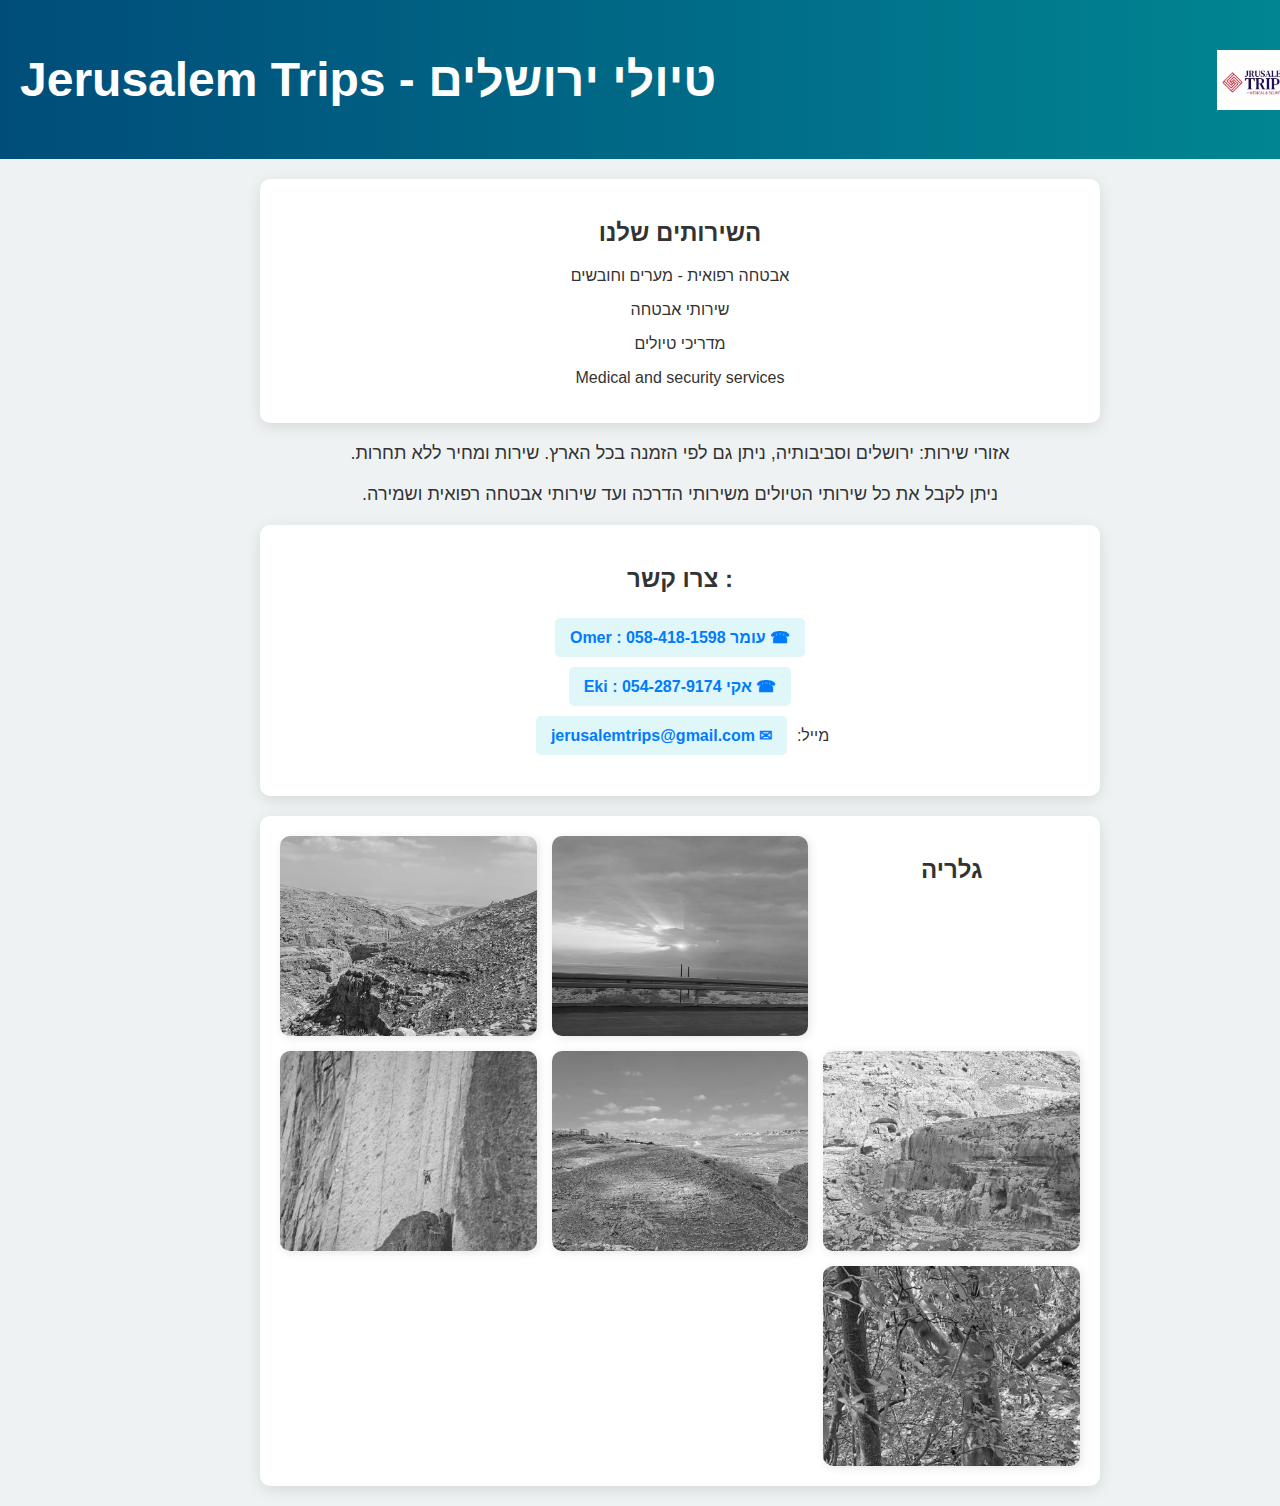
==== index.html @ b8fda29d "added mail and :" ====
<!DOCTYPE html>
<html lang="he" dir="rtl">
<head>
    <meta charset="UTF-8">
    <meta name="viewport" content="width=device-width, initial-scale=1.0">
    <link rel="icon" href="images/favicon.ico" type="image/x-icon">
    <link rel="stylesheet" href="./style.css">
    <title>טיולי ירושלים</title>
    <style>
        body {
            font-family: 'Arial', sans-serif;
            margin: 0;
            padding: 0;
            background-color: #eef2f3;
            text-align: center;
            color: #333;
        }
        header {
            background: linear-gradient(90deg, #004d7a, #008793);
            color: white;
            padding: 20px;
            position: sticky;
            top: 0;
            width: 100%;
            z-index: 1000;
        }
        #header-wrap {
            display: flex;
            justify-content: space-between;
            align-items: center;
        }
        #logo {
            height: 60px;
        }
        .services, .contacts, .gallery {
            padding: 20px;
            background: white;
            margin: 20px auto;
            border-radius: 10px;
            box-shadow: 0px 4px 15px rgba(0, 0, 0, 0.1);
            max-width: 800px;
        }
        .gallery {
            display: grid;
            grid-template-columns: repeat(auto-fit, minmax(200px, 1fr));
            gap: 15px;
        }
        .gallery img {
            width: 100%;
            border-radius: 10px;
            transition: transform 0.3s ease-in-out;
            box-shadow: 2px 2px 10px rgba(0, 0, 0, 0.1);
        }
        .gallery img:hover {
            transform: scale(1.05);
        }
        a {
            color: #008793;
            text-decoration: none;
            font-weight: bold;
            display: inline-block;
            padding: 10px 15px;
            border-radius: 5px;
            background: #e0f7fa;
            margin: 5px;
            transition: background 0.3s;
        }
        a:hover {
            background: #b2ebf2;
        }
    </style>
</head>
<body>
    <header>
        <div id="header-wrap">
            <h1>טיולי ירושלים - Jerusalem Trips</h1>
            <img src="images/logo.jpg" alt="Company Logo" id="logo">
        </div>
    </header>

    <section class="services">
        <h2> השירותים שלנו</h2>
        <p>אבטחה רפואית - מערים וחובשים</p>
        <p>שירותי אבטחה</p>
        <p>מדריכי טיולים</p>
        <p>Medical and security services</p>
    </section>
    
    <p class="description">אזורי שירות: ירושלים וסביבותיה, ניתן גם לפי הזמנה בכל הארץ. שירות ומחיר ללא תחרות.</p>
    <p class="description">ניתן לקבל את כל שירותי הטיולים משירותי הדרכה ועד שירותי אבטחה רפואית ושמירה.</p>
    
    <section class="contacts">
        <h2> : צרו קשר</h2>
        <ul>
            <li><a href="tel:0584181598">☎ עומר Omer : 058-418-1598</a></li>
            <li><a href="tel:0542879174">☎ אקי Eki : 054-287-9174</a></li>
            <li>מייל: <a href="mailto:jerusalemtrips@gmail.com"> ✉  jerusalemtrips@gmail.com</a></li>
        </ul>
    </section>
    
    <section class="gallery">
        <h2>גלריה</h2>
        <img src="./images/1.jpg" alt="תמונה 1">
        <img src="./images/2.jpg" alt="תמונה 2">
        <img src="./images/3.jpg" alt="תמונה 3">
        <img src="./images/4.jpg" alt="תמונה 4">
        <img src="./images/5.jpg" alt="תמונה 5">
        <img src="./images/6.jpg" alt="תמונה 6">
    </section>
</body>
</html>
---- style.css ----
body {
    font-family: Arial, sans-serif;
    text-align: center;
    background-color: #f4f4f4;
    margin: 0;
    padding: 0;
}

header {
    background-color: #333;
    color: white;
    padding: 20px;
    font-size: 24px;
}

#header-wrap {
    display: flex;
    justify-content: center;  /* centers the whole group horizontally */
    align-items: center;      /* aligns items vertically */
    gap: 30px;                /* space between logo and title */
    flex-direction: row-reverse; /* since you're using RTL, keeps logo on right */
}

#logo {
    height: 100px;
    width: auto;
}


.services h3 {
    color: #444;
    margin: 10px 0;
}

.description {
    font-size: 18px;
    margin: 20px;
}

.contacts {
    margin: 20px;
}
.contacts ul {
    list-style-type: none;
    padding: 0;
}
.contacts a {
    text-decoration: none;
    color: #007bff;
    font-weight: bold;
}
.contacts a:hover {
    text-decoration: underline;
}

.gallery {
    display: grid;
    grid-template-columns: repeat(2, 1fr); /* 2 images per row */
    gap: 15px;
    padding: 20px;
    justify-items: center;
}

.gallery img {
    width: 100%;
    max-width: 300px; /* Ensure uniform size for all images */
    height: 200px;
    object-fit: cover;
    border-radius: 10px;
    transition: transform 0.3s ease-in-out, filter 0.5s ease-in-out;
    filter: grayscale(100%);
}

.gallery img:nth-child(5),
.gallery img:nth-child(6) {
    max-width: 300px; /* Force consistency for images 5 and 6 */
    height: 200px;
}

.gallery img:hover {
    transform: scale(1.15);
    filter: grayscale(0%);
    box-shadow: 0px 4px 10px rgba(0, 0, 0, 0.3);
}
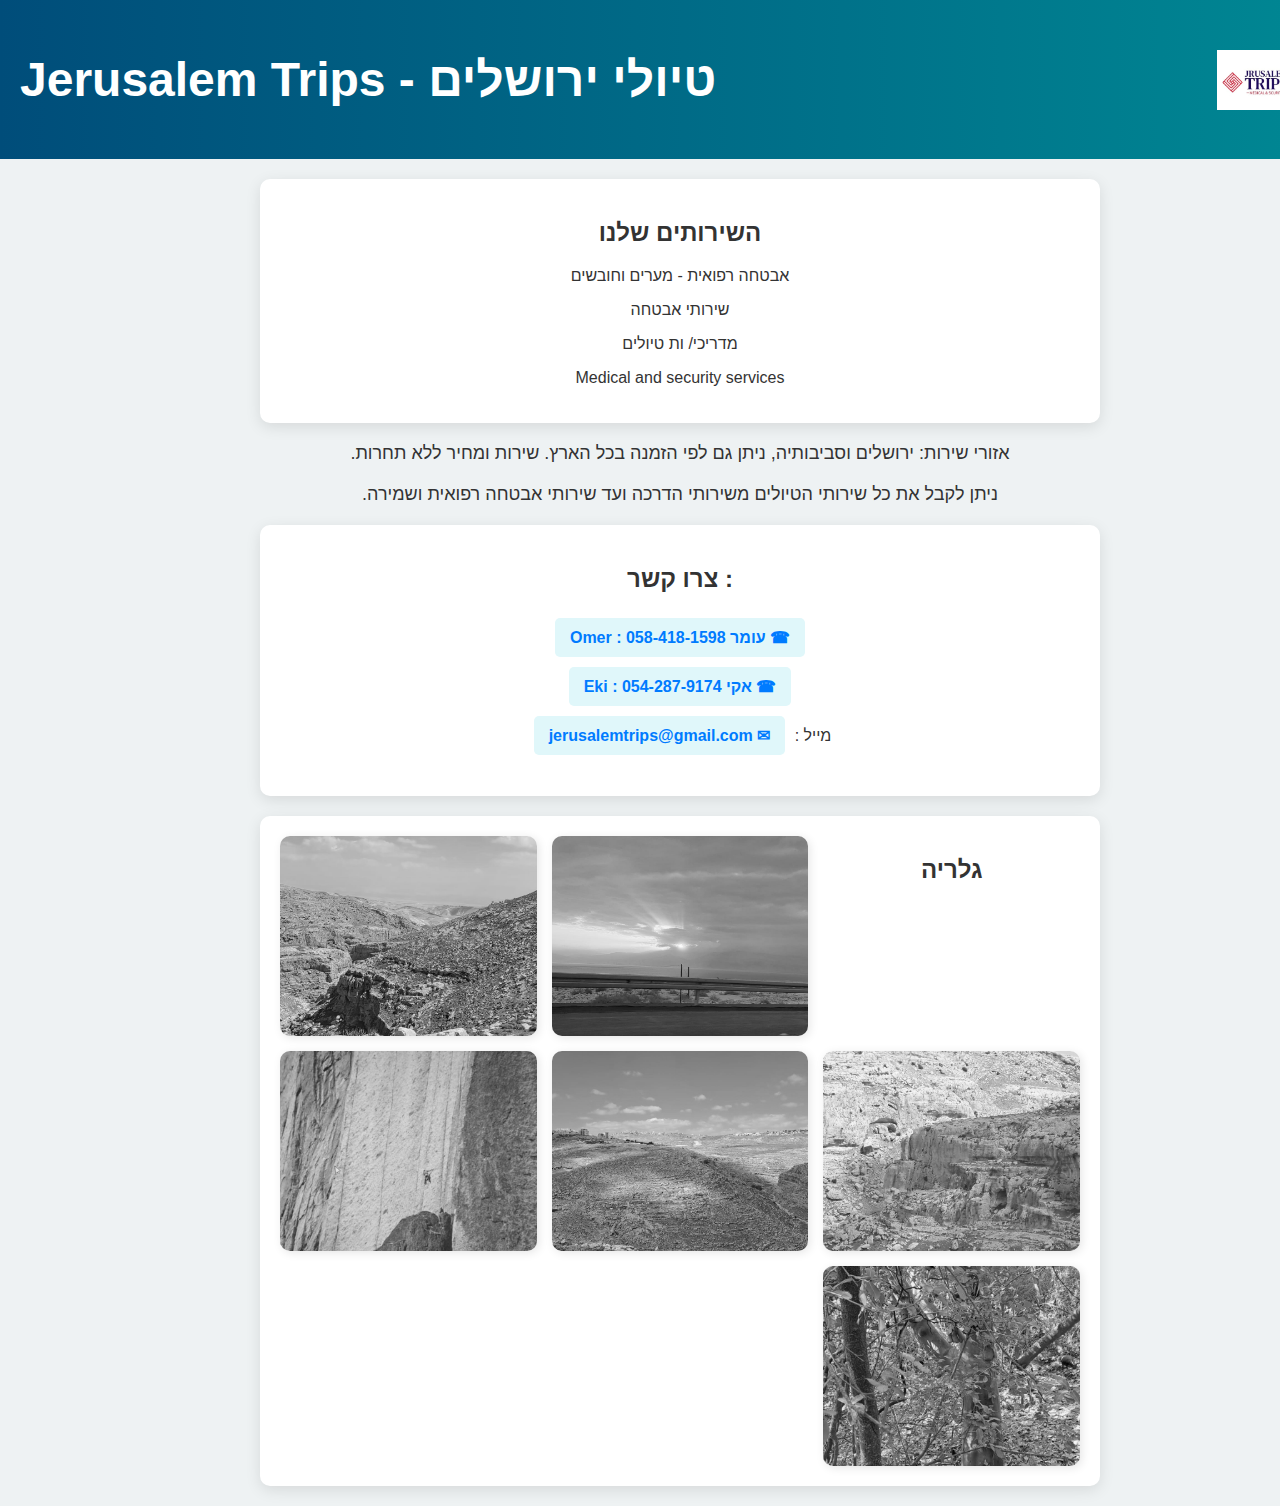
==== commit 10c79ccb: "i added fma instructior" ====
--- a/index.html
+++ b/index.html
@@ -83,7 +83,7 @@
         <h2> השירותים שלנו</h2>
         <p>אבטחה רפואית - מערים וחובשים</p>
         <p>שירותי אבטחה</p>
-        <p>מדריכי טיולים</p>
+        <p>מדריכי/ ות טיולים</p>
         <p>Medical and security services</p>
     </section>
     
@@ -95,7 +95,7 @@
         <ul>
             <li><a href="tel:0584181598">☎ עומר Omer : 058-418-1598</a></li>
             <li><a href="tel:0542879174">☎ אקי Eki : 054-287-9174</a></li>
-            <li>מייל: <a href="mailto:jerusalemtrips@gmail.com"> ✉  jerusalemtrips@gmail.com</a></li>
+            <li>מייל : <a href="mailto:jerusalemtrips@gmail.com"> ✉  jerusalemtrips@gmail.com</a></li>
         </ul>
     </section>
     
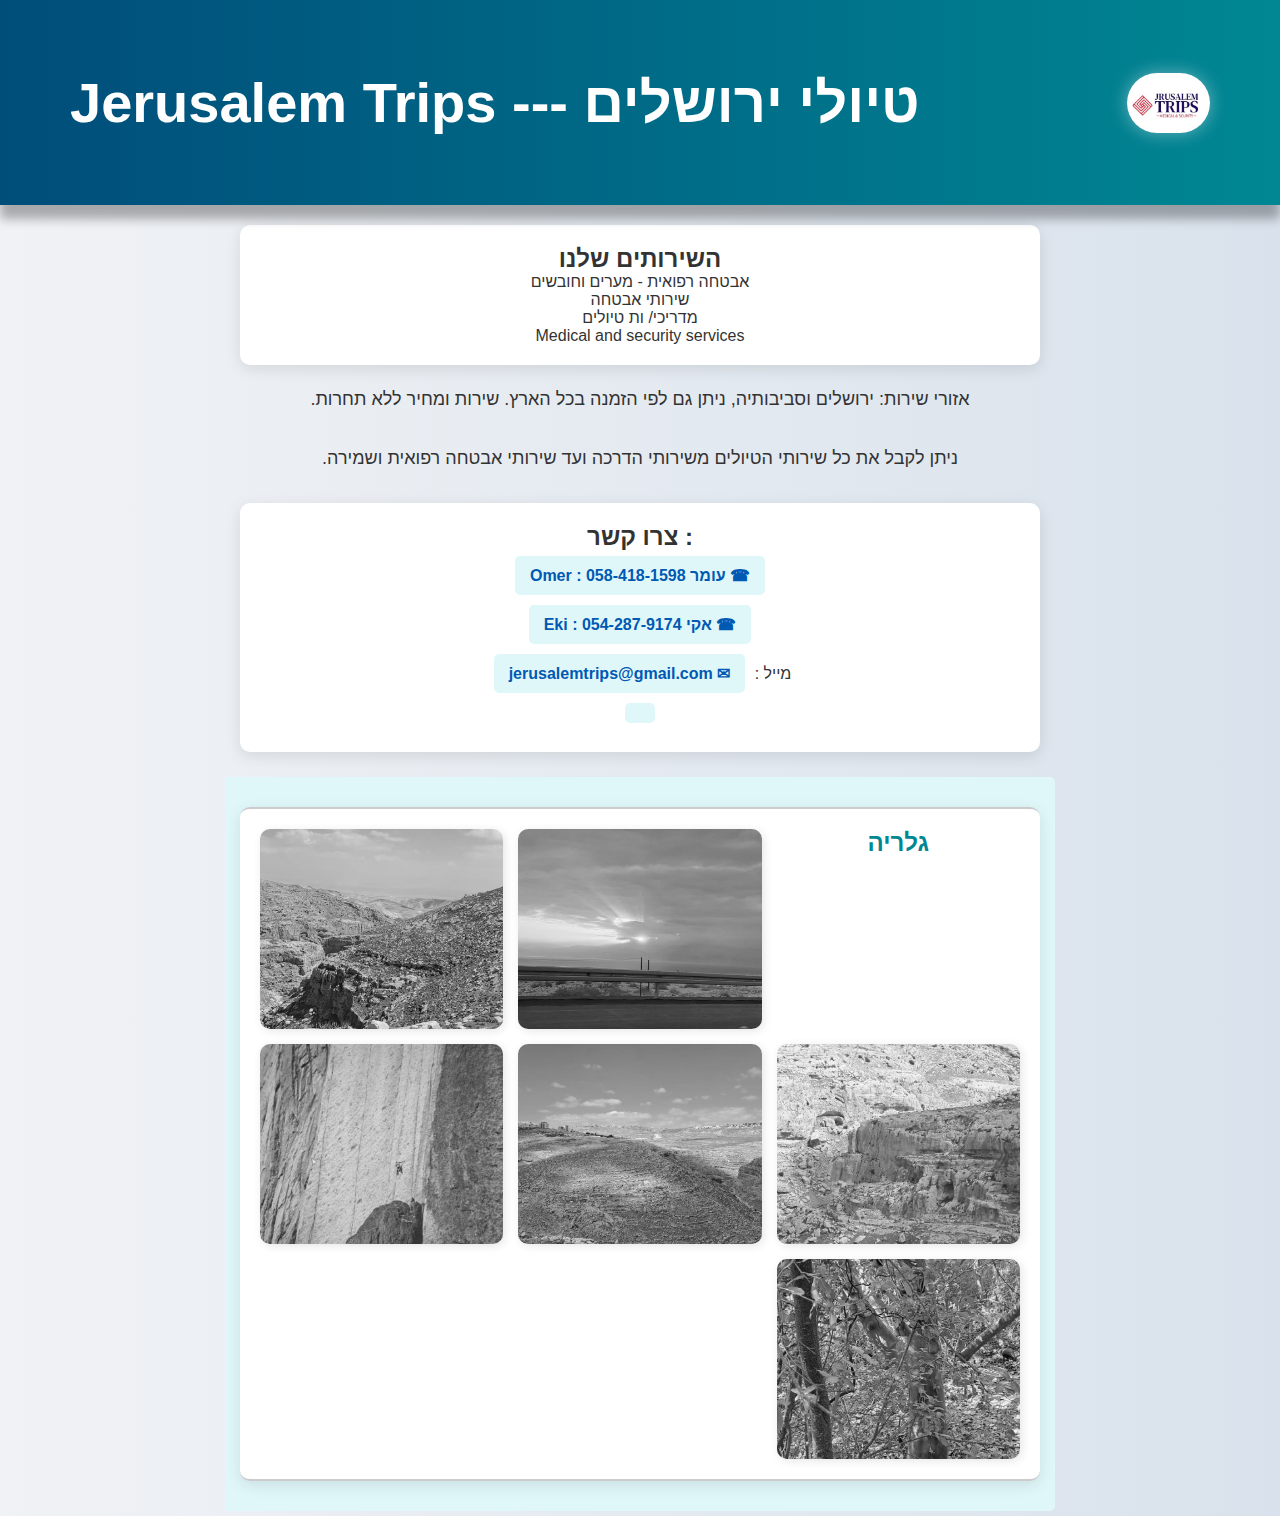
==== commit 7f259e23: "www" ====
--- a/index.html
+++ b/index.html
@@ -19,7 +19,7 @@
         header {
             background: linear-gradient(90deg, #004d7a, #008793);
             color: white;
-            padding: 20px;
+            padding: 70px;
             position: sticky;
             top: 0;
             width: 100%;
@@ -74,7 +74,7 @@
 <body>
     <header>
         <div id="header-wrap">
-            <h1>טיולי ירושלים - Jerusalem Trips</h1>
+            <h1>טיולי ירושלים --- Jerusalem Trips</h1>
             <img src="images/logo.jpg" alt="Company Logo" id="logo">
         </div>
     </header>
@@ -87,15 +87,17 @@
         <p>Medical and security services</p>
     </section>
     
-    <p class="description">אזורי שירות: ירושלים וסביבותיה, ניתן גם לפי הזמנה בכל הארץ. שירות ומחיר ללא תחרות.</p>
-    <p class="description">ניתן לקבל את כל שירותי הטיולים משירותי הדרכה ועד שירותי אבטחה רפואית ושמירה.</p>
+    <p class="description">אזורי שירות: ירושלים וסביבותיה, ניתן גם לפי הזמנה בכל הארץ.
+         שירות ומחיר ללא תחרות.</p>
+    <p class="description">ניתן לקבל את כל שירותי הטיולים משירותי הדרכה
+         ועד שירותי אבטחה רפואית ושמירה.</p>
     
     <section class="contacts">
         <h2> : צרו קשר</h2>
         <ul>
             <li><a href="tel:0584181598">☎ עומר Omer : 058-418-1598</a></li>
             <li><a href="tel:0542879174">☎ אקי Eki : 054-287-9174</a></li>
-            <li>מייל : <a href="mailto:jerusalemtrips@gmail.com"> ✉  jerusalemtrips@gmail.com</a></li>
+            <li>מייל : <a href="mailto:jerusalemtrips@gmail.com"> ✉  jerusalemtrips@gmail.com</ a></ li>
         </ul>
     </section>
     
--- a/style.css
+++ b/style.css
@@ -1,84 +1,138 @@
-body {
-    font-family: Arial, sans-serif;
-    text-align: center;
-    background-color: #f4f4f4;
+
+* {
+    box-sizing: border-box;
     margin: 0;
     padding: 0;
 }
 
+body {
+    font-family: 'Segoe UI', Tahoma, Geneva, Verdana, sans-serif;
+    background: linear-gradient(to right, #f0f2f5, #d9e2ec);
+    color: #333;
+    text-align: center;
+    direction: rtl;
+    overflow-x: hidden;
+}
+
+/* Header */
 header {
-    background-color: #333;
+    background: linear-gradient(to left, #003366, #0059b3);
     color: white;
-    padding: 20px;
-    font-size: 24px;
+    padding: 25px 10px;
+    font-size: 28px;
+    font-weight: bold;
+    box-shadow: 0 14px 10px rgba(0, 0, 0, 0.3);
 }
 
 #header-wrap {
     display: flex;
-    justify-content: center;  /* centers the whole group horizontally */
-    align-items: center;      /* aligns items vertically */
-    gap: 30px;                /* space between logo and title */
-    flex-direction: row-reverse; /* since you're using RTL, keeps logo on right */
+    justify-content: center;
+    align-items: center;
+    gap: 20px;
+    flex-direction: row-reverse;
+    flex-wrap: wrap;
 }
 
 #logo {
-    height: 100px;
+    height: 80px;
     width: auto;
+    border-radius: 30px;
+    box-shadow: 0 0 18px rgba(255, 255, 255, 0.4);
 }
 
-
+/* Services */
 .services h3 {
-    color: #444;
-    margin: 10px 0;
+    font-size: 24px;
+    margin: 30px 0 10px;
+    color: #003366;
 }
 
 .description {
     font-size: 18px;
-    margin: 20px;
+    padding: 0 15px;
+    margin-bottom: 30px;
+    line-height: 1.6;
 }
 
+/* Contact Section */
 .contacts {
-    margin: 20px;
+    margin: 40px auto;
 }
+
 .contacts ul {
-    list-style-type: none;
+    list-style: none;
     padding: 0;
 }
+
 .contacts a {
+    color: #0059b3;
+    font-weight: 600;
     text-decoration: none;
-    color: #007bff;
-    font-weight: bold;
+    transition: color 0.3s ease;
 }
+
 .contacts a:hover {
+    color: #003366;
     text-decoration: underline;
 }
 
+/* Gallery */
 .gallery {
     display: grid;
-    grid-template-columns: repeat(2, 1fr); /* 2 images per row */
-    gap: 15px;
-    padding: 20px;
+    grid-template-columns: repeat(auto-fit, minmax(250px, 1fr));
+    gap: 20px;
+    padding: 40px 20px;
     justify-items: center;
+    background-color: #fff;
+    border-top: 2px solid #ccc;
+    border-bottom: 2px solid #ccc;
 }
 
 .gallery img {
     width: 100%;
-    max-width: 300px; /* Ensure uniform size for all images */
+    max-width: 320px;
     height: 200px;
     object-fit: cover;
-    border-radius: 10px;
-    transition: transform 0.3s ease-in-out, filter 0.5s ease-in-out;
+    border-radius: 16px;
     filter: grayscale(100%);
-}
-
-.gallery img:nth-child(5),
-.gallery img:nth-child(6) {
-    max-width: 300px; /* Force consistency for images 5 and 6 */
-    height: 200px;
+    transition: all 0.4s ease-in-out;
+    box-shadow: 0 4px 12px rgba(0, 0, 0, 0.2);
 }
 
 .gallery img:hover {
-    transform: scale(1.15);
+    transform: scale(1.1);
     filter: grayscale(0%);
-    box-shadow: 0px 4px 10px rgba(0, 0, 0, 0.3);
+    box-shadow: 0 6px 16px rgba(0, 0, 0, 0.35);
 }
+
+/* Responsive Adjustments */
+@media (max-width: 768px) {
+    header {
+        font-size: 22px;
+        padding: 20px;
+    }
+
+    #logo {
+        height: 60px;
+    }
+
+    .description {
+        font-size: 16px;
+        padding: 0 10px;
+    }
+
+    .services h3 {
+        font-size: 20px;
+    }
+}
+
+@media (max-width: 480px) {
+    .gallery {
+        grid-template-columns: 1fr;
+        padding: 20px 10px;
+    }
+
+    .gallery img {
+        max-width: 90%;
+    }
+}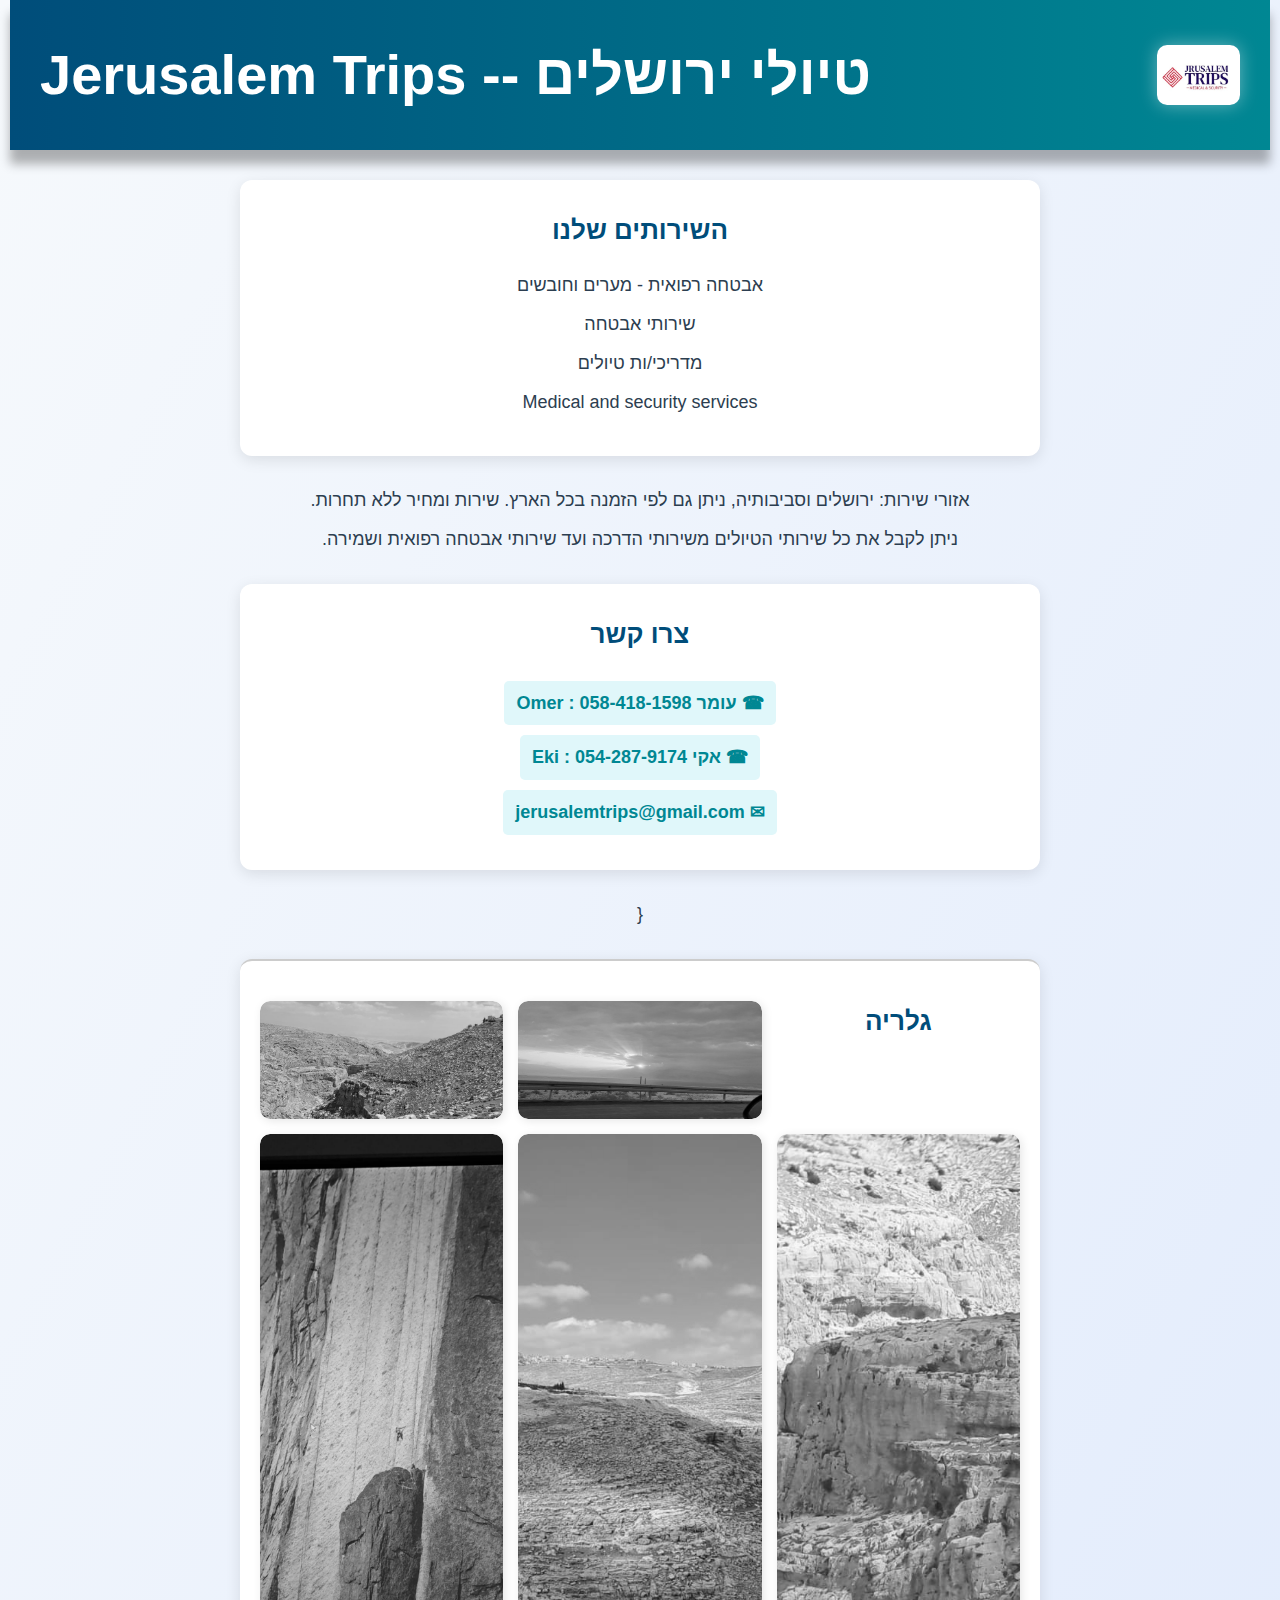
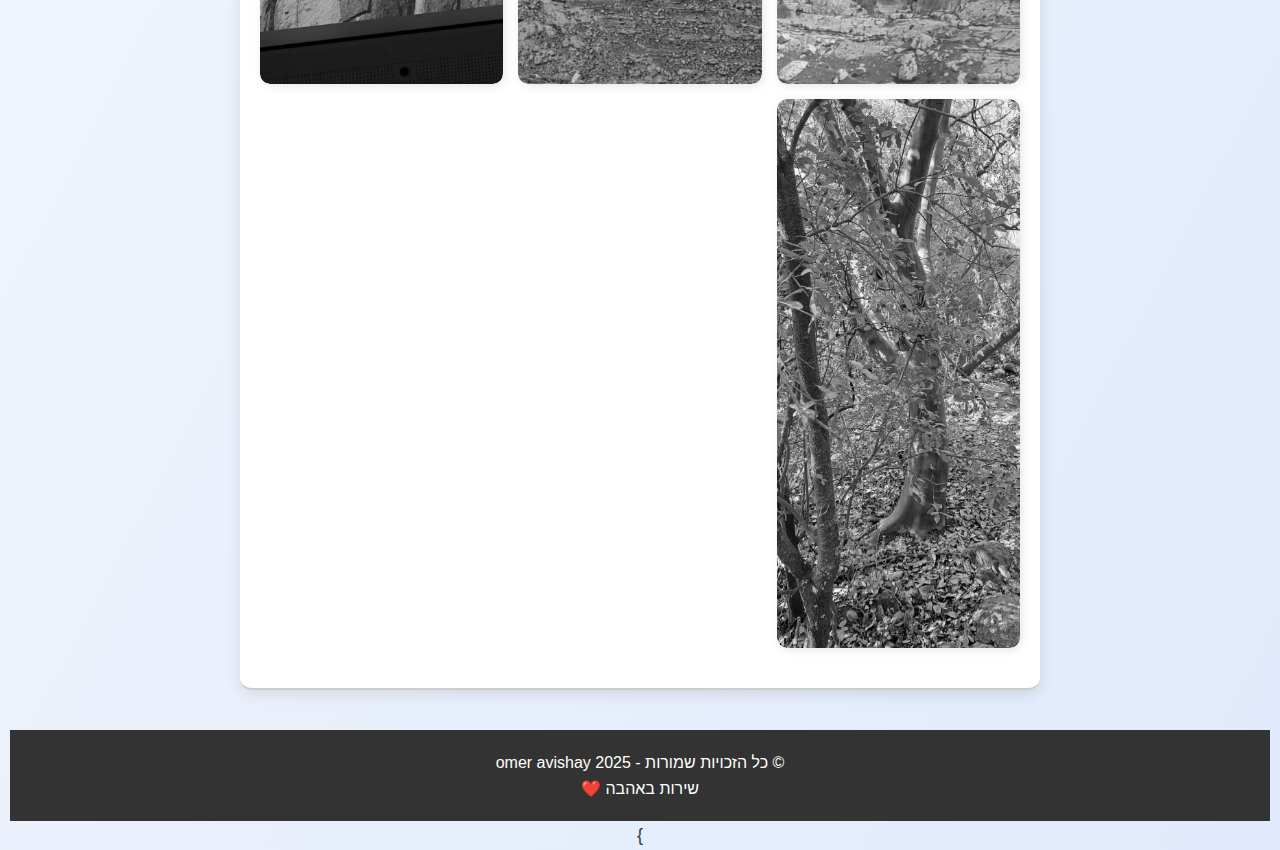
==== commit 7c4c0f20: "Update index.html" ====
--- a/index.html
+++ b/index.html
@@ -2,116 +2,207 @@
 <!DOCTYPE html>
 <html lang="he" dir="rtl">
 <head>
-    <meta charset="UTF-8">
-    <meta name="viewport" content="width=device-width, initial-scale=1.0">
-    <link rel="icon" href="images/favicon.ico" type="image/x-icon">
-    <link rel="stylesheet" href="./style.css">
-    <title>טיולי ירושלים</title>
-    <style>
-        body {
-            font-family: 'Arial', sans-serif;
-            margin: 0;
-            padding: 0;
-            background-color: #eef2f3;
-            text-align: center;
-            color: #333;
-        }
-        header {
-            background: linear-gradient(90deg, #004d7a, #008793);
-            color: white;
-            padding: 70px;
-            position: sticky;
-            top: 0;
-            width: 100%;
-            z-index: 1000;
-        }
-        #header-wrap {
-            display: flex;
-            justify-content: space-between;
-            align-items: center;
-        }
-        #logo {
-            height: 60px;
-        }
-        .services, .contacts, .gallery {
-            padding: 20px;
-            background: white;
-            margin: 20px auto;
-            border-radius: 10px;
-            box-shadow: 0px 4px 15px rgba(0, 0, 0, 0.1);
-            max-width: 800px;
-        }
-        .gallery {
-            display: grid;
-            grid-template-columns: repeat(auto-fit, minmax(200px, 1fr));
-            gap: 15px;
-        }
-        .gallery img {
-            width: 100%;
-            border-radius: 10px;
-            transition: transform 0.3s ease-in-out;
-            box-shadow: 2px 2px 10px rgba(0, 0, 0, 0.1);
-        }
-        .gallery img:hover {
-            transform: scale(1.05);
-        }
-        a {
-            color: #008793;
-            text-decoration: none;
-            font-weight: bold;
-            display: inline-block;
-            padding: 10px 15px;
-            border-radius: 5px;
-            background: #e0f7fa;
-            margin: 5px;
-            transition: background 0.3s;
-        }
-        a:hover {
-            background: #b2ebf2;
-        }
-    </style>
+  <meta charset="UTF-8" />
+  <meta name="viewport" content="width=device-width, initial-scale=1.0" />
+  <title>טיולי ירושלים</title>
+  <link rel="stylesheet" href="./style.css" />
+  <link rel="icon" href="images/favicon.ico" type="image/x-icon" />
+  <style>
+    * {
+      box-sizing: border-box;
+      margin: 0;
+      padding: 0;
+    }
+
+    body {
+      font-family: 'Segoe UI', 'Helvetica Neue', 'Arial', sans-serif;
+      background: linear-gradient(to bottom right, #f6f9fc, #e0eafc);
+      color: #2c3e50;
+      text-align: center;
+      line-height: 1.6;
+      font-size: 18px;
+      padding: 0 10px;
+    }
+
+    header {
+      background: linear-gradient(90deg, #004d7a, #008793);
+      color: white;
+      padding: 30px;
+      position: sticky;
+      top: 0;
+      z-index: 1000;
+    }
+
+    #header-wrap {
+      display: flex;
+      justify-content: space-between;
+      align-items: center;
+      flex-wrap: wrap;
+    }
+
+    #logo {
+      height: 60px;
+      border-radius: 10px;
+    }
+
+    section, .contacts {
+      background: white;
+      margin: 30px auto;
+      border-radius: 12px;
+      box-shadow: 0px 4px 15px rgba(0, 0, 0, 0.1);
+      padding: 30px 20px;
+      max-width: 800px;
+    }
+
+    .services h2, .contacts h2, .gallery h2 {
+      color: #004d7a;
+      margin-bottom: 20px;
+      font-size: 26px;
+    }
+
+    .description, .services p {
+      margin: 10px 0;
+    }
+
+    .contacts ul {
+      list-style: none;
+      padding: 0;
+    }
+
+    .contacts a {
+      color: #008793;
+      text-decoration: none;
+      font-weight: bold;
+      padding: 8px 12px;
+      display: inline-block;
+      margin: 5px;
+      background-color: #e0f7fa;
+      border-radius: 5px;
+      transition: background 0.3s;
+    }
+
+    .contacts a:hover {
+      background-color: #b2ebf2;
+    }
+
+    .gallery {
+      display: grid;
+      grid-template-columns: repeat(auto-fit, minmax(200px, 1fr));
+      gap: 15px;
+    }
+
+    .gallery a {
+      display: block;
+      transition: transform 0.3s ease-in-out;
+      border-radius: 10px;
+      overflow: hidden;
+      box-shadow: 2px 2px 10px rgba(0, 0, 0, 0.1);
+    }
+
+    .gallery a:hover {
+      transform: scale(1.05);
+    }
+
+    .gallery img {
+      width: 100%;
+      height: 100%;
+      object-fit: cover;
+      border-radius: 10px;
+    }
+
+    footer {
+      background-color: #333;
+      color: white;
+      padding: 20px;
+      margin-top: 40px;
+      font-size: 16px;
+    }
+
+    @media (max-width: 600px) {
+      header {
+        text-align: center;
+        padding: 20px 10px;
+      }
+
+      #header-wrap {
+        flex-direction: column;
+      }
+
+      #logo {
+        margin-top: 10px;
+      }
+    }
+  </style>
 </head>
 <body>
-    <header>
-        <div id="header-wrap">
-            <h1>טיולי ירושלים --- Jerusalem Trips</h1>
-            <img src="images/logo.jpg" alt="Company Logo" id="logo">
-        </div>
-    </header>
-
-    <section class="services">
-        <h2> השירותים שלנו</h2>
-        <p>אבטחה רפואית - מערים וחובשים</p>
-        <p>שירותי אבטחה</p>
-        <p>מדריכי/ ות טיולים</p>
-        <p>Medical and security services</p>
-    </section>
+  <header>
+    <div id="header-wrap">
+      <h1>טיולי ירושלים -- Jerusalem Trips</h1>
+      <img src="images/logo.jpg" alt="לוגו" id="logo" />
+    </div>
+  </header>
+
+  <section class="services">
+   
+    <h2>השירותים שלנו</h2>
+   
+    <p>אבטחה רפואית - מערים וחובשים</p>
+   
+    <p>שירותי אבטחה</p>
+   
+    <p>מדריכי/ות טיולים</p>
+   
+    <p>Medical and security services</p>
+  </section>
+
+ 
+  <p class="description">אזורי שירות: ירושלים וסביבותיה, ניתן גם לפי הזמנה בכל הארץ.
     
-    <p class="description">אזורי שירות: ירושלים וסביבותיה, ניתן גם לפי הזמנה בכל הארץ.
-         שירות ומחיר ללא תחרות.</p>
-    <p class="description">ניתן לקבל את כל שירותי הטיולים משירותי הדרכה
-         ועד שירותי אבטחה רפואית ושמירה.</p>
+    שירות ומחיר ללא תחרות.</p>
+  
+  <p class="description">ניתן לקבל את כל שירותי הטיולים משירותי הדרכה ועד שירותי אבטחה רפואית ושמירה.</p>
+
+
+  <section class="contacts">
+    <h2>צרו קשר</h2>
+    <ul>
+
+     
+        <li><a href="tel:0584181598">☎ עומר Omer : 058-418-1598</a></li>
+      
+        <li><a href="tel:0542879174">☎ אקי Eki : 054-287-9174</a></li>
+     
+        <li><a href="mailto:jerusalemtrips@gmail.com">✉ jerusalemtrips@gmail.com</a></li>
     
-    <section class="contacts">
-        <h2> : צרו קשר</h2>
-        <ul>
-            <li><a href="tel:0584181598">☎ עומר Omer : 058-418-1598</a></li>
-            <li><a href="tel:0542879174">☎ אקי Eki : 054-287-9174</a></li>
-            <li>מייל : <a href="mailto:jerusalemtrips@gmail.com"> ✉  jerusalemtrips@gmail.com</ a></ li>
-        </ul>
-    </section>
-    
-    <section class="gallery">
-        <h2>גלריה</h2>
-        <img src="./images/1.jpg" alt="תמונה 1">
-        <img src="./images/2.jpg" alt="תמונה 2">
-        <img src="./images/3.jpg" alt="תמונה 3">
-        <img src="./images/4.jpg" alt="תמונה 4">
-        <img src="./images/5.jpg" alt="תמונה 5">
-        <img src="./images/6.jpg" alt="תמונה 6">
-    </section>
+    </ul>
+
+  </section>
+
+
+
+  {
+  <section class="gallery">
+    <h2>גלריה</h2>
+    <a href="./images/1.jpg" target="_blank"><img src="./images/1.jpg" alt="תמונה 1" /></a>
+    <a href="./images/2.jpg" target="_blank"><img src="./images/2.jpg" alt="תמונה 2" /></a>
+    <a href="./images/3.jpg" target="_blank"><img src="./images/3.jpg" alt="תמונה 3" /></a>
+    <a href="./images/4.jpg" target="_blank"><img src="./images/4.jpg" alt="תמונה 4" /></a>
+    <a href="./images/5.jpg" target="_blank"><img src="./images/5.jpg" alt="תמונה 5" /></a>
+    <a href="./images/6.jpg" target="_blank"><img src="./images/6.jpg" alt="תמונה 6" /></a>
+  </section>
+
+
+
+  <footer>
+    <p>&copy; כל הזכויות שמורות - omer avishay 2025</p>
+    <p>שירות באהבה ❤️</p>
+  </footer>
+}
+
+  <script src="script.js"></script>
 </body>
 </html>
 
 
 
+
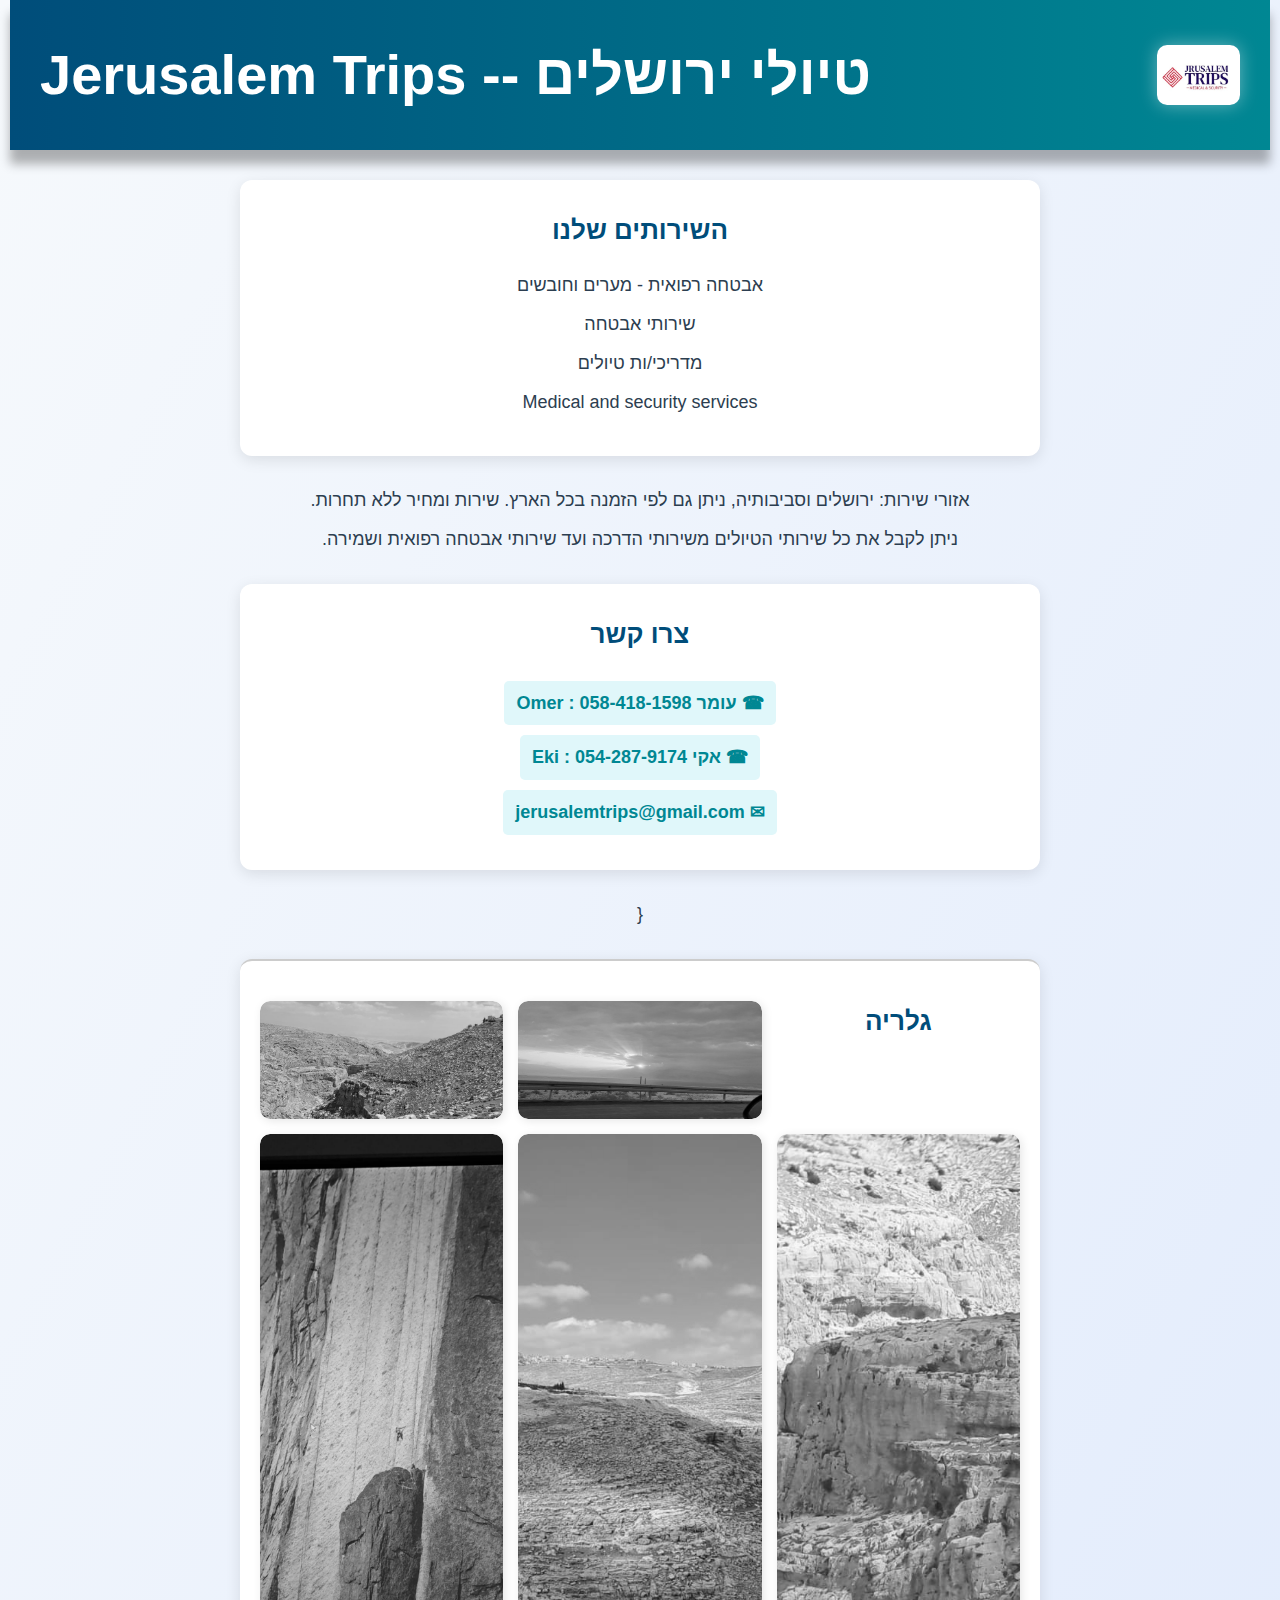
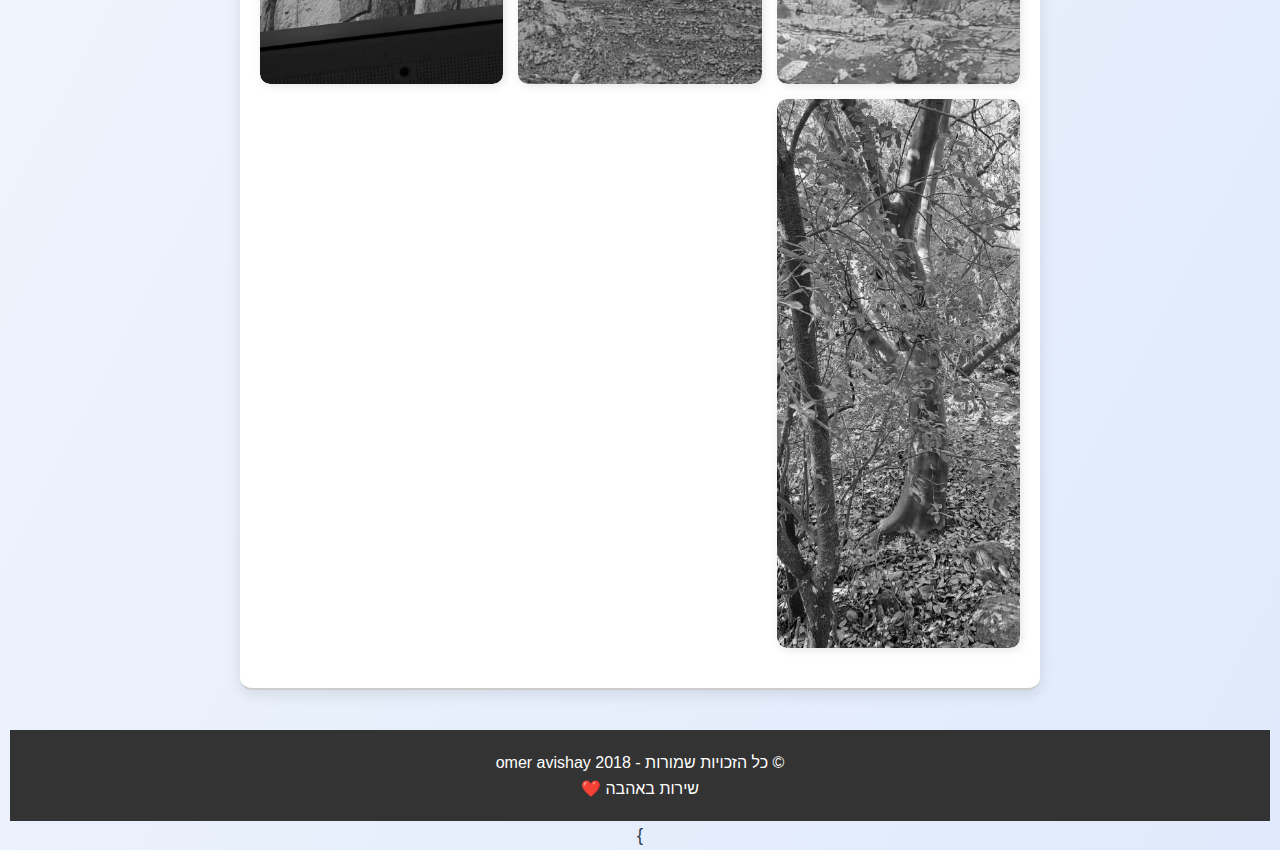
==== commit 40901091: "Update index.html" ====
--- a/index.html
+++ b/index.html
@@ -194,7 +194,7 @@
 
 
   <footer>
-    <p>&copy; כל הזכויות שמורות - omer avishay 2025</p>
+    <p>&copy; כל הזכויות שמורות - omer avishay 2018 </p>
     <p>שירות באהבה ❤️</p>
   </footer>
 }
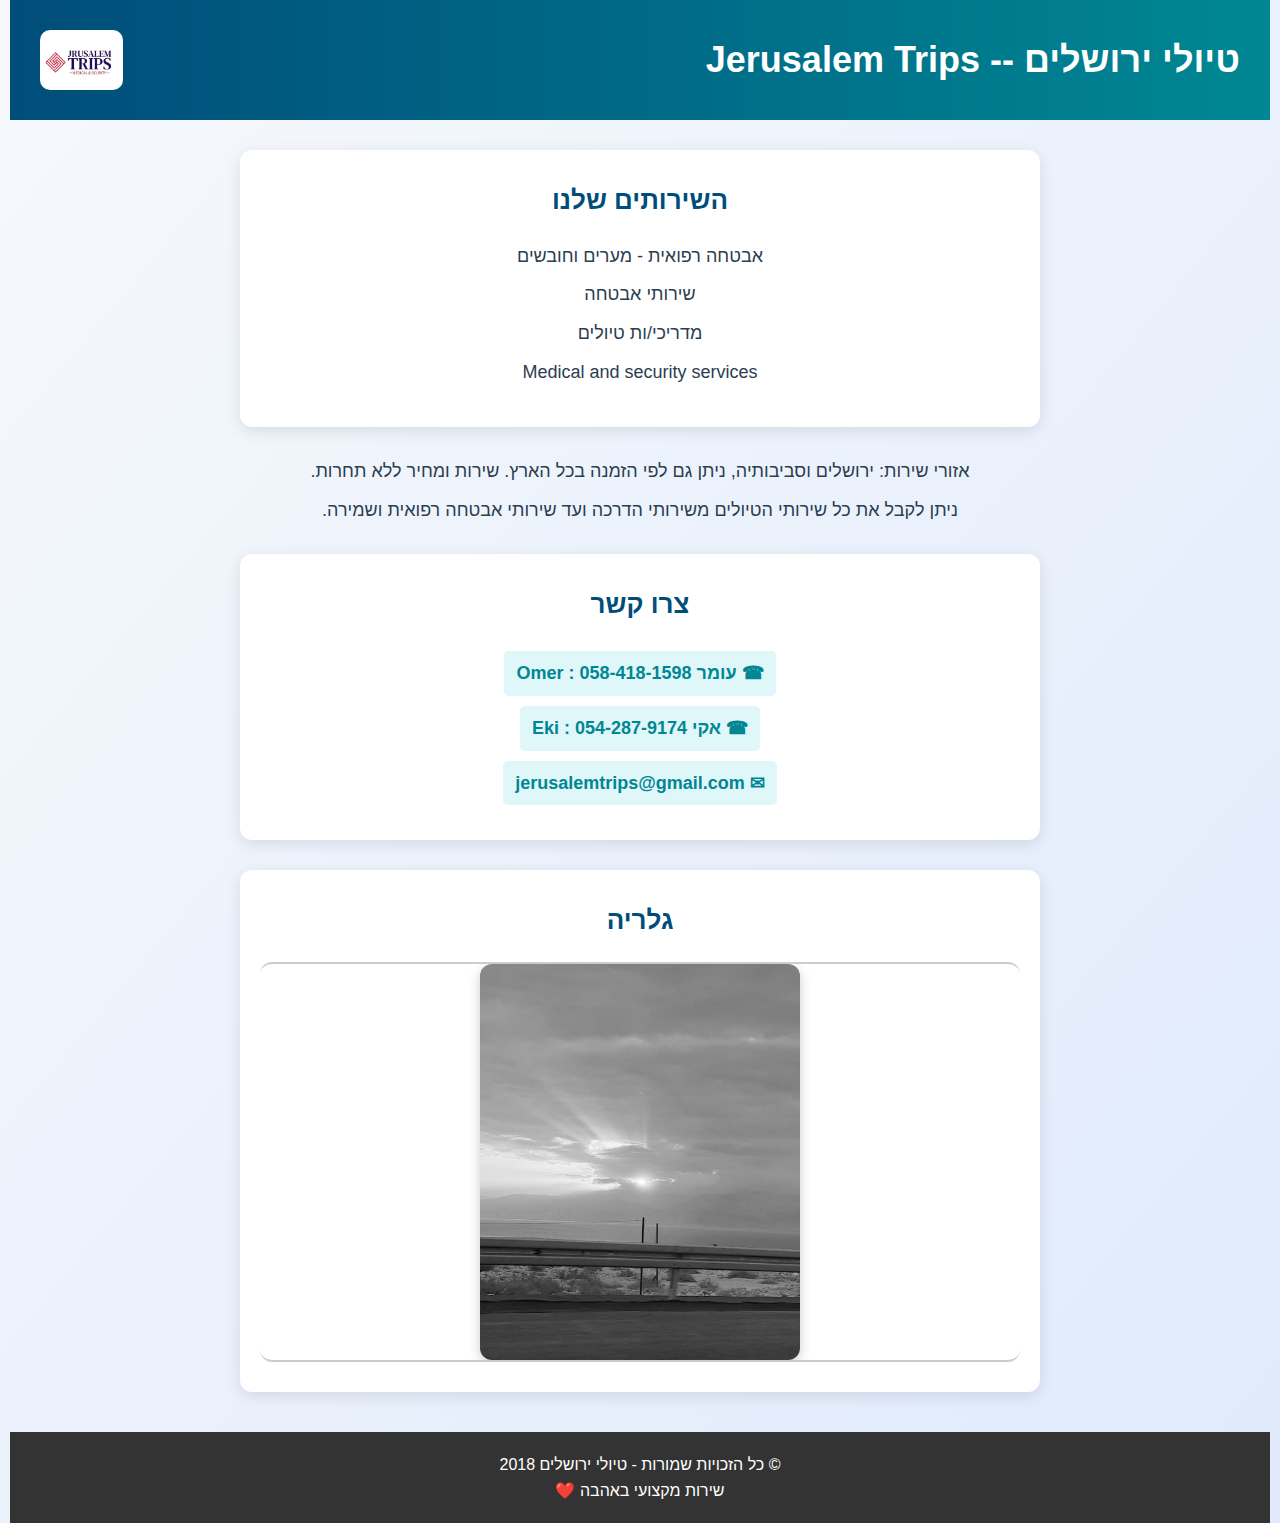
==== commit ac8671d7: "logo pucture" ====
--- a/index.html
+++ b/index.html
@@ -1,3 +1,4 @@
+
 
 <!DOCTYPE html>
 <html lang="he" dir="rtl">
@@ -86,28 +87,47 @@
     }
 
     .gallery {
-      display: grid;
-      grid-template-columns: repeat(auto-fit, minmax(200px, 1fr));
-      gap: 15px;
-    }
-
-    .gallery a {
-      display: block;
-      transition: transform 0.3s ease-in-out;
-      border-radius: 10px;
+      position: relative;
+      width: 100%;
+      height: 400px;
       overflow: hidden;
-      box-shadow: 2px 2px 10px rgba(0, 0, 0, 0.1);
-    }
-
-    .gallery a:hover {
-      transform: scale(1.05);
+      border-radius: 12px;
+    }
+
+    .gallery .image-wrapper {
+      position: absolute;
+      width: 100%;
+      height: 100%;
+      opacity: 0;
+      transition: opacity 1s ease-in-out;
+    }
+
+    .gallery .image-wrapper.active {
+      opacity: 1;
+      z-index: 1;
     }
 
     .gallery img {
       width: 100%;
       height: 100%;
       object-fit: cover;
-      border-radius: 10px;
+      border-radius: 12px;
+      filter: grayscale(100%);
+      transition: all 0.4s ease-in-out;
+    }
+
+    .gallery .image-wrapper.active img:hover {
+      transform: scale(1.05);
+      filter: grayscale(0%);
+    }
+
+    .watermark {
+      position: absolute;
+      top: 10px;
+      right: 10px;
+      width: 40px;
+      opacity: 0.7;
+      pointer-events: none;
     }
 
     footer {
@@ -130,6 +150,10 @@
 
       #logo {
         margin-top: 10px;
+      }
+
+      .gallery {
+        height: 250px;
       }
     }
   </style>
@@ -143,66 +167,105 @@
   </header>
 
   <section class="services">
-   
     <h2>השירותים שלנו</h2>
-   
     <p>אבטחה רפואית - מערים וחובשים</p>
-   
     <p>שירותי אבטחה</p>
-   
     <p>מדריכי/ות טיולים</p>
-   
     <p>Medical and security services</p>
   </section>
 
- 
-  <p class="description">אזורי שירות: ירושלים וסביבותיה, ניתן גם לפי הזמנה בכל הארץ.
-    
-    שירות ומחיר ללא תחרות.</p>
-  
+  <p class="description">אזורי שירות: ירושלים וסביבותיה, ניתן גם לפי הזמנה בכל הארץ. שירות ומחיר ללא תחרות.</p>
   <p class="description">ניתן לקבל את כל שירותי הטיולים משירותי הדרכה ועד שירותי אבטחה רפואית ושמירה.</p>
-
 
   <section class="contacts">
     <h2>צרו קשר</h2>
     <ul>
-
-     
-        <li><a href="tel:0584181598">☎ עומר Omer : 058-418-1598</a></li>
-      
-        <li><a href="tel:0542879174">☎ אקי Eki : 054-287-9174</a></li>
-     
-        <li><a href="mailto:jerusalemtrips@gmail.com">✉ jerusalemtrips@gmail.com</a></li>
+      <li><a href="tel:0584181598">☎ עומר Omer : 058-418-1598</a></li>
+      <li><a href="tel:0542879174">☎ אקי Eki : 054-287-9174</a></li>
+      <li><a href="mailto:jerusalemtrips@gmail.com">✉ jerusalemtrips@gmail.com</a></li>
+    </ul>
+  </section>
+
+  <section>
+    <h2 style="color:#004d7a; margin-bottom:20px; font-size:26px;">גלריה</h2>
+    <div class="gallery" id="gallery">
+      <div class="image-wrapper active">
+        <img src="./images/1.jpg" alt="תמונה 1" />
+        <img src="images/logo.png" class="watermark" />
+      </div>
+      <div class="image-wrapper">
+        <img src="./images/2.jpg" alt="תמונה 2" />
+        <img src="images/logo.png" class="watermark" />
+      </div>
+      <div class="image-wrapper">
+        <img src="./images/3.jpg" alt="תמונה 3" />
+        <img src="images/logo.png" class="watermark" />
+      </div>
+      <div class="image-wrapper">
+        <img src="./images/4.jpg" alt="תמונה 4" />
+        <img src="images/logo.png" class="watermark" />
+      </div>
+      <div class="image-wrapper">
+        <img src="./images/5.jpg" alt="תמונה 5" />
+        <img src="images/logo.png" class="watermark" />
+      </div>
+      <div class="image-wrapper">
+        <img src="./images/6.jpg" alt="תמונה 6" />
+        <img src="images/logo.png" class="watermark" />
+      </div>
+    </div>
+  </section>
+  <script>
+    // מספר שניות בין כל מעבר לתמונה
+    const switchInterval = 3000; // 3 שניות
+  
+    // בחר את כל התמונות בגלריה
+    const galleryImages = document.querySelectorAll('.gallery img');
     
-    </ul>
-
-  </section>
-
-
-
-  {
-  <section class="gallery">
-    <h2>גלריה</h2>
-    <a href="./images/1.jpg" target="_blank"><img src="./images/1.jpg" alt="תמונה 1" /></a>
-    <a href="./images/2.jpg" target="_blank"><img src="./images/2.jpg" alt="תמונה 2" /></a>
-    <a href="./images/3.jpg" target="_blank"><img src="./images/3.jpg" alt="תמונה 3" /></a>
-    <a href="./images/4.jpg" target="_blank"><img src="./images/4.jpg" alt="תמונה 4" /></a>
-    <a href="./images/5.jpg" target="_blank"><img src="./images/5.jpg" alt="תמונה 5" /></a>
-    <a href="./images/6.jpg" target="_blank"><img src="./images/6.jpg" alt="תמונה 6" /></a>
-  </section>
-
-
-
+    let currentIndex = 0;
+  
+    function changeImage() {
+      // הסר את התמונה הנוכחית
+      galleryImages[currentIndex].style.opacity = 0;
+  
+      // עדכן את המיקום לתמונה הבאה
+      currentIndex = (currentIndex + 1) % galleryImages.length;
+  
+      // הצג את התמונה הבאה
+      galleryImages[currentIndex].style.opacity = 1;
+    }
+  
+    // התחלת המעבר הראשון
+    setInterval(changeImage, switchInterval);
+  
+    // סגנונות CSS עבור התמונות המתעלמות במעבר
+    galleryImages.forEach((image, index) => {
+      image.style.transition = 'opacity 1s ease';
+      if (index !== 0) {
+        image.style.opacity = 0; // כל התמונות פרט לראשונה יהיו מוסתרות
+      }
+    });
+  </script>
+  
   <footer>
-    <p>&copy; כל הזכויות שמורות - omer avishay 2018 </p>
-    <p>שירות באהבה ❤️</p>
+    <p>&copy; כל הזכויות שמורות - טיולי ירושלים 2018</p>
+    <p>שירות מקצועי באהבה ❤️</p>
   </footer>
-}
-
-  <script src="script.js"></script>
+
+  <script>
+    const images = document.querySelectorAll('.gallery .image-wrapper');
+    let current = 0;
+
+    function showNextImage() {
+      images[current].classList.remove('active');
+      current = (current + 1) % images.length;
+      images[current].classList.add('active');
+    }
+
+    setInterval(showNextImage, 4000); // מעבר כל 4 שניות
+  </script>
 </body>
 </html>
 
 
 
-
--- a/style.css
+++ b/style.css
@@ -1,138 +1,91 @@
 
-* {
-    box-sizing: border-box;
-    margin: 0;
-    padding: 0;
-}
 
-body {
-    font-family: 'Segoe UI', Tahoma, Geneva, Verdana, sans-serif;
-    background: linear-gradient(to right, #f0f2f5, #d9e2ec);
-    color: #333;
-    text-align: center;
-    direction: rtl;
-    overflow-x: hidden;
-}
-
-/* Header */
-header {
-    background: linear-gradient(to left, #003366, #0059b3);
-    color: white;
-    padding: 25px 10px;
-    font-size: 28px;
-    font-weight: bold;
-    box-shadow: 0 14px 10px rgba(0, 0, 0, 0.3);
-}
-
-#header-wrap {
-    display: flex;
-    justify-content: center;
-    align-items: center;
-    gap: 20px;
-    flex-direction: row-reverse;
-    flex-wrap: wrap;
-}
-
-#logo {
-    height: 80px;
-    width: auto;
-    border-radius: 30px;
-    box-shadow: 0 0 18px rgba(255, 255, 255, 0.4);
-}
-
-/* Services */
-.services h3 {
-    font-size: 24px;
-    margin: 30px 0 10px;
-    color: #003366;
-}
-
-.description {
-    font-size: 18px;
-    padding: 0 15px;
-    margin-bottom: 30px;
-    line-height: 1.6;
-}
-
-/* Contact Section */
-.contacts {
-    margin: 40px auto;
-}
-
-.contacts ul {
-    list-style: none;
-    padding: 0;
-}
-
-.contacts a {
-    color: #0059b3;
-    font-weight: 600;
-    text-decoration: none;
-    transition: color 0.3s ease;
-}
-
-.contacts a:hover {
-    color: #003366;
-    text-decoration: underline;
-}
-
-/* Gallery */
+/* גלריה */
 .gallery {
-    display: grid;
-    grid-template-columns: repeat(auto-fit, minmax(250px, 1fr));
-    gap: 20px;
-    padding: 40px 20px;
-    justify-items: center;
-    background-color: #fff;
-    border-top: 2px solid #ccc;
-    border-bottom: 2px solid #ccc;
+  display: grid;
+  grid-template-columns: repeat(auto-fit, minmax(250px, 1fr));
+  gap: 20px;
+  padding: 40px 20px;
+  justify-items: center;
+  background-color: #fff;
+  border-top: 2px solid #ccc;
+  border-bottom: 2px solid #ccc;
 }
 
 .gallery img {
-    width: 100%;
-    max-width: 320px;
-    height: 200px;
-    object-fit: cover;
-    border-radius: 16px;
-    filter: grayscale(100%);
-    transition: all 0.4s ease-in-out;
-    box-shadow: 0 4px 12px rgba(0, 0, 0, 0.2);
+  width: 100%;
+  max-width: 320px;
+  height: 200px;
+  object-fit: cover;
+  border-radius: 16px;
+  filter: grayscale(100%);
+  transition: all 0.4s ease-in-out;
+  box-shadow: 0 4px 12px rgba(0, 0, 0, 0.2);
 }
 
 .gallery img:hover {
-    transform: scale(1.1);
-    filter: grayscale(0%);
-    box-shadow: 0 6px 16px rgba(0, 0, 0, 0.35);
+  transform: scale(1.1);
+  filter: grayscale(0%);
+  box-shadow: 0 6px 16px rgba(0, 0, 0, 0.35);
+}
+
+.image-wrapper {
+  position: relative;
+  display: inline-block;
+}
+
+/* הכיתוב המים (לוגו מעל התמונות) בוטל */
+.watermark {
+  display: none;
 }
 
 /* Responsive Adjustments */
 @media (max-width: 768px) {
-    header {
-        font-size: 22px;
-        padding: 20px;
-    }
+  header {
+      font-size: 22px;
+      padding: 20px;
+  }
 
-    #logo {
-        height: 60px;
-    }
+  #logo {
+      height: 60px;
+  }
 
-    .description {
-        font-size: 16px;
-        padding: 0 10px;
-    }
+  .gallery-image {
+      filter: grayscale(100%);
+      transition: filter 0.5s ease;
+      cursor: pointer;
+      position: relative;
+  }
 
-    .services h3 {
-        font-size: 20px;
-    }
+  .gallery-image.active {
+      filter: grayscale(0%);
+  }
+
+  .description {
+      font-size: 16px;
+      padding: 0 10px;
+  }
+
+  .services h3 {
+      font-size: 20px;
+  }
 }
 
 @media (max-width: 480px) {
-    .gallery {
-        grid-template-columns: 1fr;
-        padding: 20px 10px;
-    }
-
-    .gallery img {
-        max-width: 90%;
-    }
-}+  .gallery {
+      grid-template-columns: 1fr;
+      padding: 20px 10px;
+  }
+  .gallery img {
+    opacity: 0;
+    transition: opacity 1s ease-in-out;
+  }
+  
+  .gallery img:first-child {
+    opacity: 1;
+  }
+  
+  .gallery img {
+      max-width: 90%;
+  }
+}
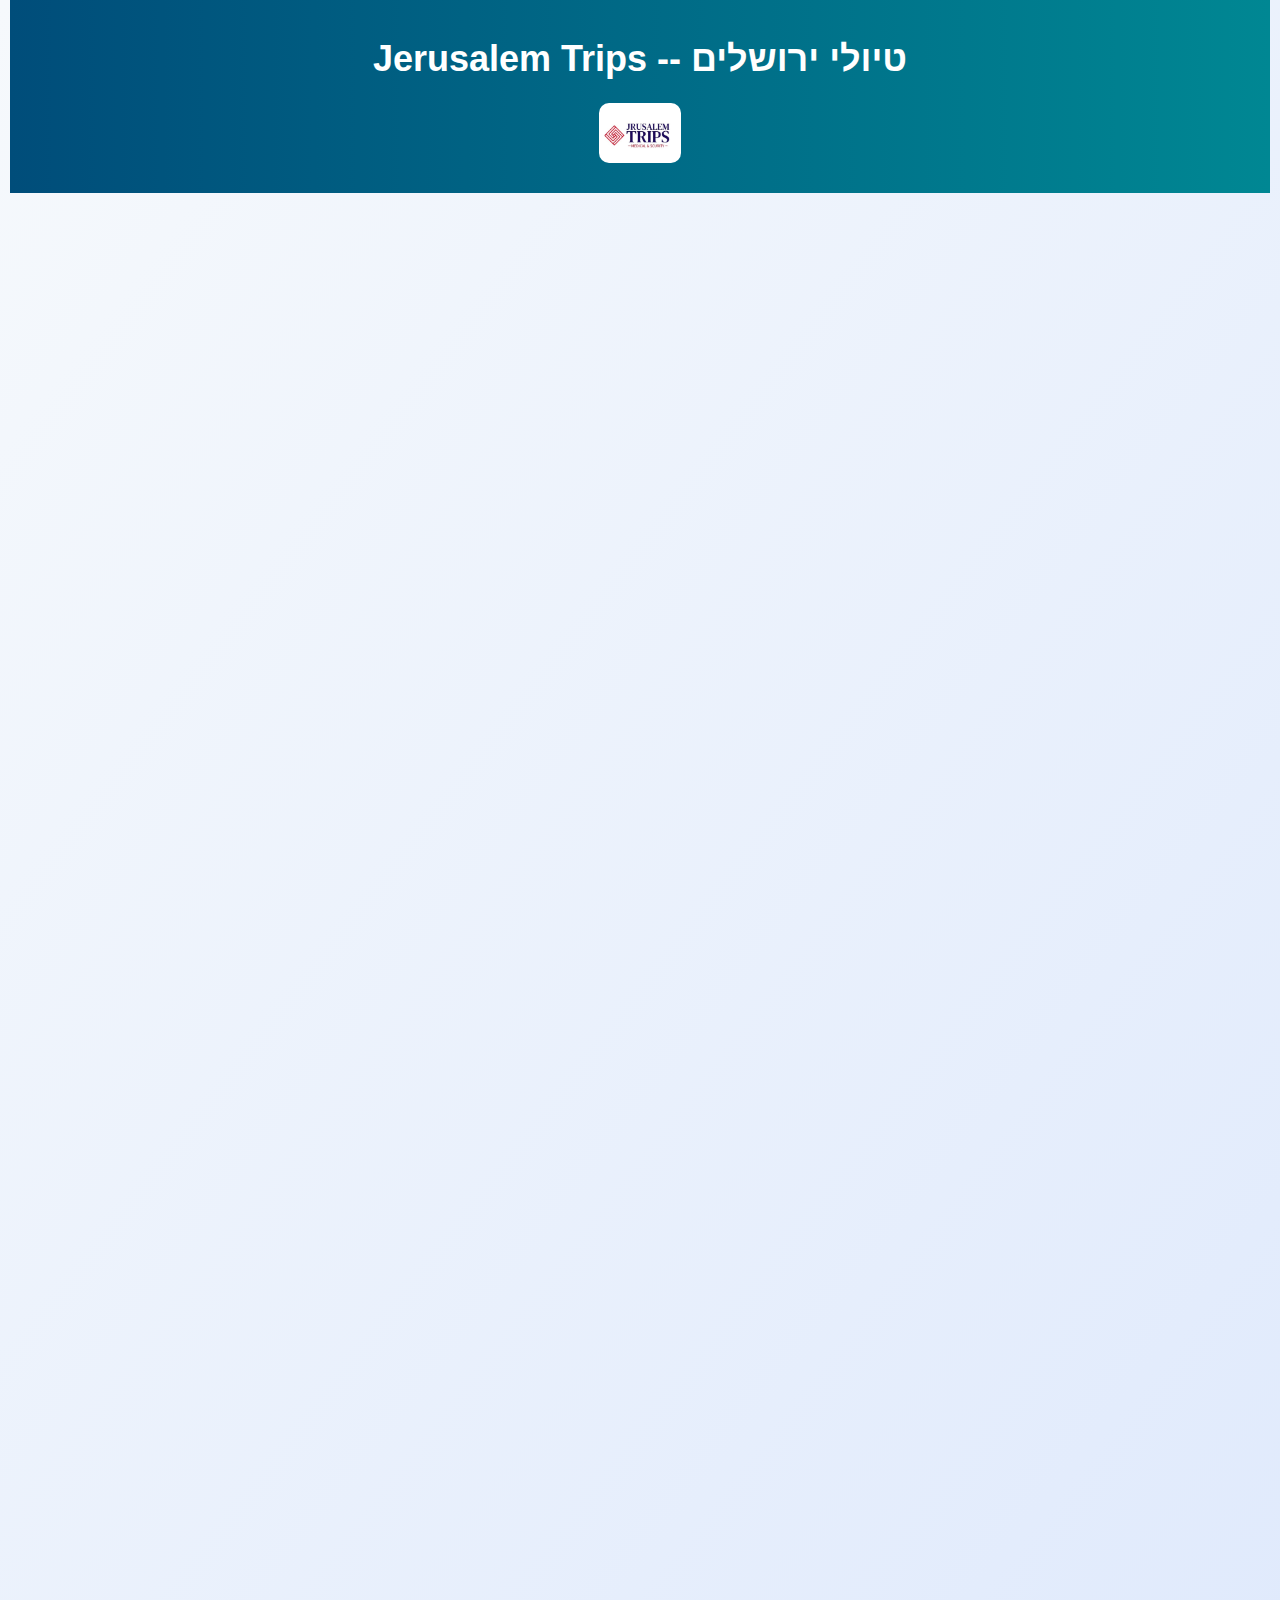
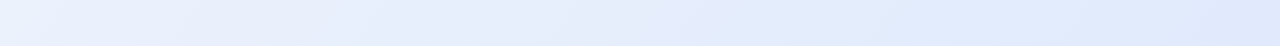
==== commit d6e170d6: "style 2" ====
--- a/index.html
+++ b/index.html
@@ -6,7 +6,7 @@
   <meta charset="UTF-8" />
   <meta name="viewport" content="width=device-width, initial-scale=1.0" />
   <title>טיולי ירושלים</title>
-  <link rel="stylesheet" href="./style.css" />
+  <link rel="stylesheet" href="style.css" />
   <link rel="icon" href="images/favicon.ico" type="image/x-icon" />
   <style>
     * {
@@ -44,18 +44,24 @@
     #logo {
       height: 60px;
       border-radius: 10px;
+      animation: floatLogo 3s ease-in-out infinite;
+    }
+
+    @keyframes floatLogo {
+      0%, 100% { transform: translateY(0); }
+      50% { transform: translateY(-10px); }
     }
 
     section, .contacts {
       background: white;
       margin: 30px auto;
       border-radius: 12px;
-      box-shadow: 0px 4px 15px rgba(0, 0, 0, 0.1);
+      box-shadow: 0 4px 15px rgba(0, 0, 0, 0.1);
       padding: 30px 20px;
       max-width: 800px;
     }
 
-    .services h2, .contacts h2, .gallery h2 {
+    h2 {
       color: #004d7a;
       margin-bottom: 20px;
       font-size: 26px;
@@ -94,7 +100,7 @@
       border-radius: 12px;
     }
 
-    .gallery .image-wrapper {
+    .image-wrapper {
       position: absolute;
       width: 100%;
       height: 100%;
@@ -102,12 +108,12 @@
       transition: opacity 1s ease-in-out;
     }
 
-    .gallery .image-wrapper.active {
+    .image-wrapper.active {
       opacity: 1;
       z-index: 1;
     }
 
-    .gallery img {
+    .gallery img:not(.watermark) {
       width: 100%;
       height: 100%;
       object-fit: cover;
@@ -116,7 +122,7 @@
       transition: all 0.4s ease-in-out;
     }
 
-    .gallery .image-wrapper.active img:hover {
+    .image-wrapper.active img:not(.watermark):hover {
       transform: scale(1.05);
       filter: grayscale(0%);
     }
@@ -158,7 +164,8 @@
     }
   </style>
 </head>
-<body>
+<body oncontextmenu="return false">
+
   <header>
     <div id="header-wrap">
       <h1>טיולי ירושלים -- Jerusalem Trips</h1>
@@ -167,15 +174,17 @@
   </header>
 
   <section class="services">
-    <h2>השירותים שלנו</h2>
+    <h2>המקצועיות  שלנו</h2>
     <p>אבטחה רפואית - מערים וחובשים</p>
     <p>שירותי אבטחה</p>
     <p>מדריכי/ות טיולים</p>
     <p>Medical and security services</p>
   </section>
 
-  <p class="description">אזורי שירות: ירושלים וסביבותיה, ניתן גם לפי הזמנה בכל הארץ. שירות ומחיר ללא תחרות.</p>
-  <p class="description">ניתן לקבל את כל שירותי הטיולים משירותי הדרכה ועד שירותי אבטחה רפואית ושמירה.</p>
+  <section class="description">
+    <p>אזורי שירות: ירושלים וסביבותיה, ניתן גם לפי הזמנה בכל הארץ. שירות ומחיר ללא תחרות.</p>
+    <p>ניתן לקבל את כל שירותי הטיולים משירותי הדרכה ועד שירותי אבטחה רפואית ושמירה.</p>
+  </section>
 
   <section class="contacts">
     <h2>צרו קשר</h2>
@@ -187,83 +196,41 @@
   </section>
 
   <section>
-    <h2 style="color:#004d7a; margin-bottom:20px; font-size:26px;">גלריה</h2>
+    <h2>גלריה</h2>
     <div class="gallery" id="gallery">
       <div class="image-wrapper active">
-        <img src="./images/1.jpg" alt="תמונה 1" />
-        <img src="images/logo.png" class="watermark" />
-      </div>
-      <div class="image-wrapper">
-        <img src="./images/2.jpg" alt="תמונה 2" />
-        <img src="images/logo.png" class="watermark" />
-      </div>
-      <div class="image-wrapper">
-        <img src="./images/3.jpg" alt="תמונה 3" />
-        <img src="images/logo.png" class="watermark" />
-      </div>
-      <div class="image-wrapper">
-        <img src="./images/4.jpg" alt="תמונה 4" />
-        <img src="images/logo.png" class="watermark" />
-      </div>
-      <div class="image-wrapper">
-        <img src="./images/5.jpg" alt="תמונה 5" />
-        <img src="images/logo.png" class="watermark" />
-      </div>
-      <div class="image-wrapper">
-        <img src="./images/6.jpg" alt="תמונה 6" />
-        <img src="images/logo.png" class="watermark" />
+        <img src="images/1.jpg" alt="תמונה 1" />
+        <img src="images/logo.png" class="watermark" alt="לוגו מים" />
+      </div>
+      <div class="image-wrapper">
+        <img src="images/2.jpg" alt="תמונה 2" />
+        <img src="images/logo.png" class="watermark" alt="לוגו מים" />
+      </div>
+      <div class="image-wrapper">
+        <img src="images/3.jpg" alt="תמונה 3" />
+        <img src="images/logo.png" class="watermark" alt="לוגו מים" />
+      </div>
+      <div class="image-wrapper">
+        <img src="images/4.jpg" alt="תמונה 4" />
+        <img src="images/logo.png" class="watermark" alt="לוגו מים" />
+      </div>
+      <div class="image-wrapper">
+        <img src="images/5.jpg" alt="תמונה 5" />
+        <img src="images/logo.png" class="watermark" alt="לוגו מים" />
+      </div>
+      <div class="image-wrapper">
+        <img src="images/6.jpg" alt="תמונה 6" />
+        <img src="images/logo.png" class="watermark" alt="לוגו מים" />
       </div>
     </div>
   </section>
-  <script>
-    // מספר שניות בין כל מעבר לתמונה
-    const switchInterval = 3000; // 3 שניות
-  
-    // בחר את כל התמונות בגלריה
-    const galleryImages = document.querySelectorAll('.gallery img');
-    
-    let currentIndex = 0;
-  
-    function changeImage() {
-      // הסר את התמונה הנוכחית
-      galleryImages[currentIndex].style.opacity = 0;
-  
-      // עדכן את המיקום לתמונה הבאה
-      currentIndex = (currentIndex + 1) % galleryImages.length;
-  
-      // הצג את התמונה הבאה
-      galleryImages[currentIndex].style.opacity = 1;
-    }
-  
-    // התחלת המעבר הראשון
-    setInterval(changeImage, switchInterval);
-  
-    // סגנונות CSS עבור התמונות המתעלמות במעבר
-    galleryImages.forEach((image, index) => {
-      image.style.transition = 'opacity 1s ease';
-      if (index !== 0) {
-        image.style.opacity = 0; // כל התמונות פרט לראשונה יהיו מוסתרות
-      }
-    });
-  </script>
-  
+
   <footer>
     <p>&copy; כל הזכויות שמורות - טיולי ירושלים 2018</p>
     <p>שירות מקצועי באהבה ❤️</p>
   </footer>
 
-  <script>
-    const images = document.querySelectorAll('.gallery .image-wrapper');
-    let current = 0;
-
-    function showNextImage() {
-      images[current].classList.remove('active');
-      current = (current + 1) % images.length;
-      images[current].classList.add('active');
-    }
-
-    setInterval(showNextImage, 4000); // מעבר כל 4 שניות
-  </script>
+  <script src="script.js"></script>
 </body>
 </html>
 
--- a/style.css
+++ b/style.css
@@ -1,91 +1,227 @@
 
+
+/* בסיס */
+* {
+  box-sizing: border-box;
+  margin: 0;
+  padding: 0;
+}
+
+body {
+  font-family: 'Varela Round', 'Segoe UI', sans-serif;
+  background: linear-gradient(to bottom right, #f6f9fc, #e0eafc);
+  color: #2c3e50;
+  text-align: center;
+  line-height: 1.6;
+  font-size: 18px;
+  padding: 0 10px;
+  scroll-behavior: smooth;
+}
+
+/* כותרת */
+header {
+  background: linear-gradient(90deg, #004d7a, #008793);
+  color: white;
+  padding: 30px;
+  position: sticky;
+  top: 0;
+  z-index: 1000;
+  animation: fadeInDown 1.2s ease-in-out;
+}
+
+#header-wrap {
+  display: flex;
+  justify-content: center;
+  align-items: center;
+  flex-direction: column;
+  flex-wrap: wrap;
+}
+
+#logo {
+  height: 100px;
+  border-radius: 12px;
+  margin-top: 15px;
+  animation: floatLogo 3s ease-in-out infinite;
+}
+
+@keyframes floatLogo {
+  0%, 100% {
+    transform: translateY(0);
+  }
+  50% {
+    transform: translateY(-12px);
+  }
+}
+
+@keyframes fadeInDown {
+  0% {
+    opacity: 0;
+    transform: translateY(-40px);
+  }
+  100% {
+    opacity: 1;
+    transform: translateY(0);
+  }
+}
+
+/* אזורים כלליים */
+section, .contacts {
+  background: white;
+  margin: 30px auto;
+  border-radius: 12px;
+  box-shadow: 0 4px 15px rgba(0, 0, 0, 0.1);
+  padding: 30px 20px;
+  max-width: 800px;
+  animation: fadeUp 1s ease forwards;
+  opacity: 0;
+}
+
+section:nth-of-type(2) {
+  animation-delay: 0.2s;
+}
+section:nth-of-type(3) {
+  animation-delay: 0.4s;
+}
+section:nth-of-type(4) {
+  animation-delay: 0.6s;
+}
+
+@keyframes fadeUp {
+  0% {
+    opacity: 0;
+    transform: translateY(40px);
+  }
+  100% {
+    opacity: 1;
+    transform: translateY(0);
+  }
+}
+
+h2 {
+  color: #004d7a;
+  margin-bottom: 20px;
+  font-size: 26px;
+}
+
+.description, .services p {
+  margin: 10px 0;
+}
+
+/* יצירת קשר */
+.contacts ul {
+  list-style: none;
+  padding: 0;
+}
+
+.contacts a {
+  color: #008793;
+  text-decoration: none;
+  font-weight: bold;
+  padding: 8px 12px;
+  display: inline-block;
+  margin: 5px;
+  background-color: #e0f7fa;
+  border-radius: 5px;
+  transition: background 0.3s, transform 0.3s;
+}
+
+.contacts a:hover {
+  background-color: #b2ebf2;
+  transform: scale(1.05);
+}
 
 /* גלריה */
 .gallery {
-  display: grid;
-  grid-template-columns: repeat(auto-fit, minmax(250px, 1fr));
-  gap: 20px;
-  padding: 40px 20px;
-  justify-items: center;
-  background-color: #fff;
-  border-top: 2px solid #ccc;
-  border-bottom: 2px solid #ccc;
-}
-
-.gallery img {
+  position: relative;
   width: 100%;
-  max-width: 320px;
-  height: 200px;
+  height: 400px;
+  overflow: hidden;
+  border-radius: 12px;
+  background: #fff;
+  box-shadow: 0 4px 12px rgba(0, 0, 0, 0.1);
+  animation: fadeUp 1s ease forwards;
+  opacity: 0;
+  animation-delay: 0.8s;
+}
+
+.image-wrapper {
+  position: absolute;
+  width: 100%;
+  height: 100%;
+  opacity: 0;
+  transition: opacity 1s ease-in-out;
+}
+
+.image-wrapper.active {
+  opacity: 1;
+  z-index: 2;
+}
+
+.gallery img:not(.watermark) {
+  width: 100%;
+  height: 100%;
   object-fit: cover;
-  border-radius: 16px;
+  border-radius: 12px;
   filter: grayscale(100%);
-  transition: all 0.4s ease-in-out;
-  box-shadow: 0 4px 12px rgba(0, 0, 0, 0.2);
-}
-
-.gallery img:hover {
-  transform: scale(1.1);
+  transition: filter 1s ease-in-out, transform 0.5s ease;
+  user-select: none;
+  -webkit-user-drag: none;
+}
+
+.image-wrapper.active img:not(.watermark):hover {
+  transform: scale(1.05);
   filter: grayscale(0%);
-  box-shadow: 0 6px 16px rgba(0, 0, 0, 0.35);
-}
-
-.image-wrapper {
-  position: relative;
-  display: inline-block;
-}
-
-/* הכיתוב המים (לוגו מעל התמונות) בוטל */
+}
+
 .watermark {
-  display: none;
-}
-
-/* Responsive Adjustments */
+  position: absolute;
+  top: 10px;
+  right: 10px;
+  width: 40px;
+  opacity: 0.7;
+  pointer-events: none;
+}
+
+/* תחתית הדף */
+footer {
+  background-color: #333;
+  color: white;
+  padding: 20px;
+  margin-top: 40px;
+  font-size: 16px;
+  animation: fadeUp 1s ease forwards;
+  opacity: 0;
+  animation-delay: 1s;
+}
+
+/* רספונסיביות */
 @media (max-width: 768px) {
+  #logo {
+    height: 80px;
+  }
+
+  .gallery {
+    height: 250px;
+  }
+}
+
+@media (max-width: 600px) {
   header {
-      font-size: 22px;
-      padding: 20px;
+    text-align: center;
+    padding: 20px 10px;
+  }
+
+  #header-wrap {
+    flex-direction: column;
   }
 
   #logo {
-      height: 60px;
-  }
-
-  .gallery-image {
-      filter: grayscale(100%);
-      transition: filter 0.5s ease;
-      cursor: pointer;
-      position: relative;
-  }
-
-  .gallery-image.active {
-      filter: grayscale(0%);
-  }
-
-  .description {
-      font-size: 16px;
-      padding: 0 10px;
-  }
-
-  .services h3 {
-      font-size: 20px;
-  }
-}
-
-@media (max-width: 480px) {
+    margin-top: 10px;
+  }
+
   .gallery {
-      grid-template-columns: 1fr;
-      padding: 20px 10px;
-  }
-  .gallery img {
-    opacity: 0;
-    transition: opacity 1s ease-in-out;
-  }
-  
-  .gallery img:first-child {
-    opacity: 1;
-  }
-  
-  .gallery img {
-      max-width: 90%;
-  }
-}
+    height: 250px;
+  }
+}
+
+
